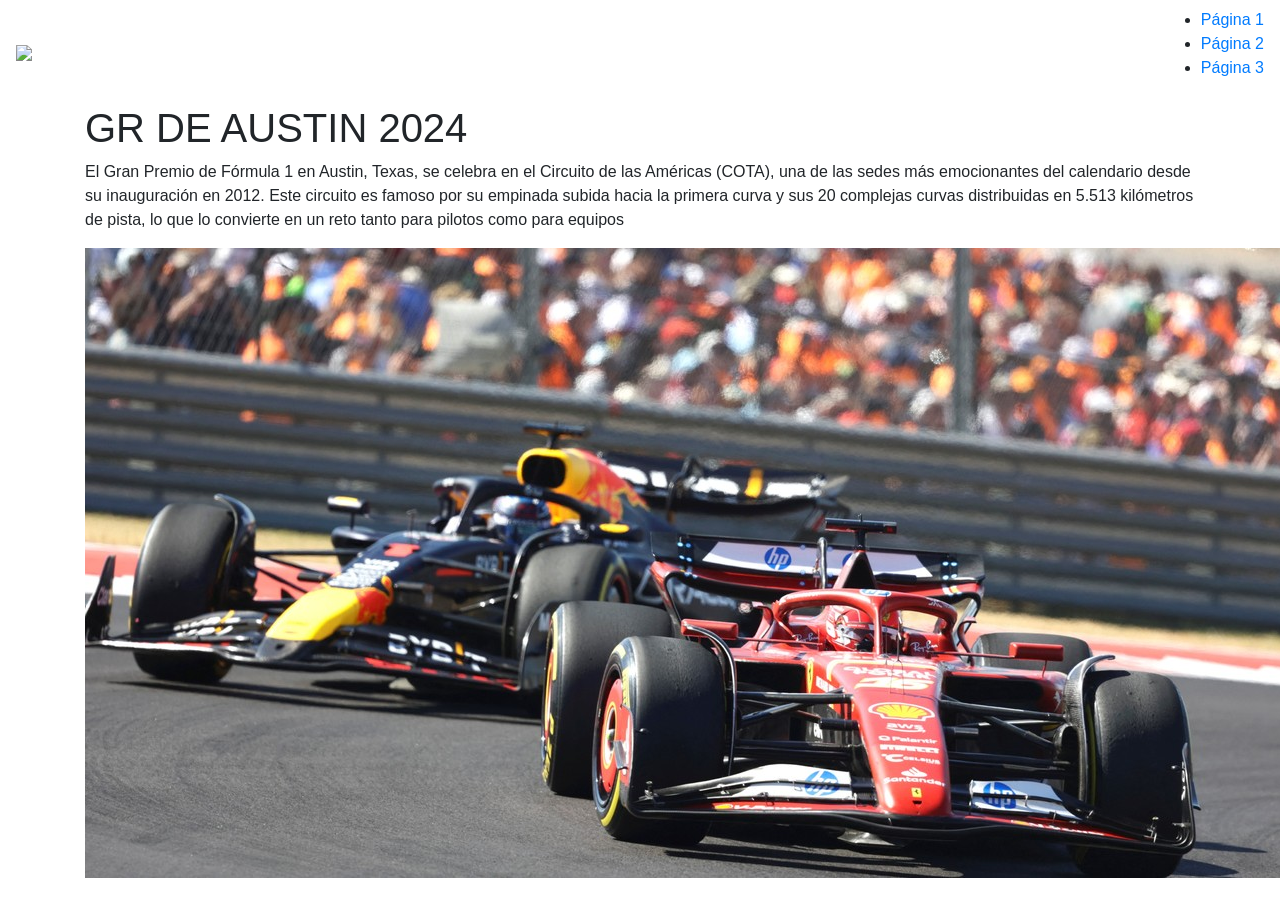
==== index.html @ 93a919c1 "Agregue un logo" ====
<!DOCTYPE html>
<html lang="es">
<head>
    <meta charset="UTF-8">
    <meta name="viewport" content="width=device-width, initial-scale=1.0">
    <title>Página Principal</title>
    <link rel="stylesheet" href="CSS/style.css">
    <link rel="stylesheet" href="https://cdn.jsdelivr.net/npm/bootstrap@4.3.1/dist/css/bootstrap.min.css" integrity="sha384-ggOyR0iXCbMQv3Xipma34MD+dH/1fQ784/j6cY/iJTQUOhcWr7x9JvoRxT2MZw1T" crossorigin="anonymous">
</head>
<body>
    <header>
        <nav class="navbar">
            <a href="index.html"><img src="img/formula-1-logo.png" class="logo"></a>
            <ul class="menu">
                <li><a href="pagina1.html">Página 1</a></li>
                <li><a href="pagina2.html">Página 2</a></li>
                <li><a href="pagina3.html">Página 3</a></li>
            </ul>
        </nav>
    </header>

    <main class="container">
        <h1>GR DE AUSTIN 2024</h1>
        <p>El Gran Premio de Fórmula 1 en Austin, Texas, se celebra en el Circuito de las Américas (COTA), una de las sedes más emocionantes del calendario desde su inauguración en 2012. Este circuito es famoso por su empinada subida hacia la primera curva y sus 20 complejas curvas distribuidas en 5.513 kilómetros de pista, lo que lo convierte en un reto tanto para pilotos como para equipos​</p>
        <img src="img/inicio.jpg" alt="Monoplaza de RB y Ferrari" class="main-image">
    </main>
</body>
</html>
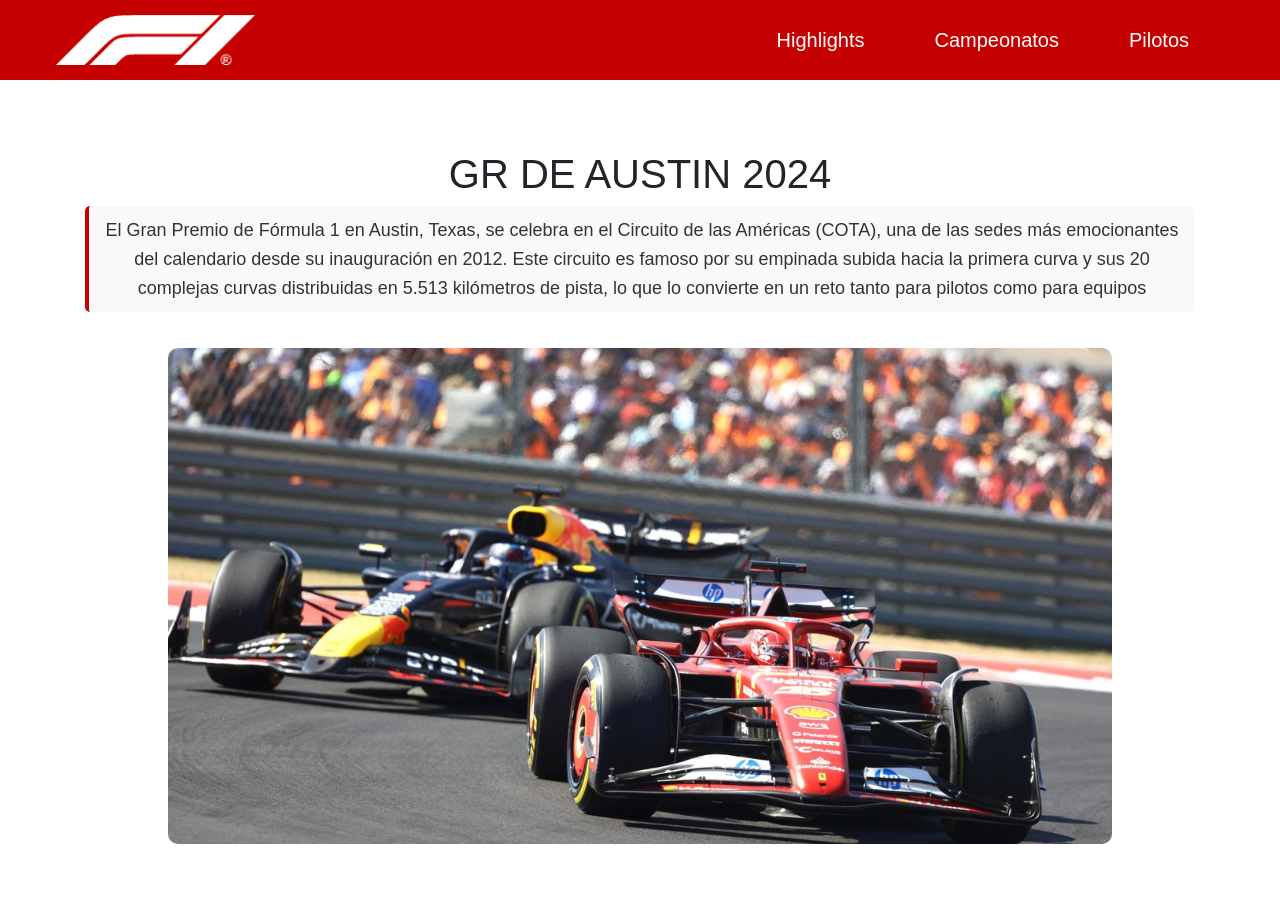
==== commit 81b49105: "Termine el resto de las paginas de la actividad 3" ====
--- a/index.html
+++ b/index.html
@@ -12,9 +12,9 @@
         <nav class="navbar">
             <a href="index.html"><img src="img/formula-1-logo.png" class="logo"></a>
             <ul class="menu">
-                <li><a href="pagina1.html">Página 1</a></li>
-                <li><a href="pagina2.html">Página 2</a></li>
-                <li><a href="pagina3.html">Página 3</a></li>
+                <li><a href="pagina1.html">Highlights</a></li>
+                <li><a href="pagina2.html">Campeonatos</a></li>
+                <li><a href="pagina3.html">Pilotos</a></li>
             </ul>
         </nav>
     </header>
--- a/CSS/style.css
+++ b/CSS/style.css
@@ -0,0 +1,109 @@
+body {
+    margin: 0;
+    padding: 0;
+    box-sizing: border-box;
+    font-family: Arial, sans-serif;
+    background-color: #f0f0f0;
+    display: flex;
+    flex-direction: column;
+    min-height: 100vh;
+}
+
+header {
+    background-color: #c50000;
+    height: 80px;
+    width: 100%;
+}
+
+.navbar {
+    display: flex;
+    justify-content: space-between;
+    align-items: center;
+    max-width: 1200px;
+    margin: 0 auto;
+    height: 100%;
+}
+
+.menu {
+    display: flex;
+    justify-content: center;
+    list-style: none;
+    padding: 0;
+    margin: 0;
+}
+
+.menu li {
+    margin: 0 15px;
+}
+
+.menu li a {
+    display: block;
+    padding: 15px 20px;
+    font-size: 20px;
+    color: white;
+    text-decoration: none;
+    background-color: #c50000;
+    transition: background-color 0.3s ease, color 0.3s ease;
+    border-radius: 5px;
+}
+
+.menu li a:hover {
+    background-color: rgb(53, 0, 0);
+    color: rgb(255, 0, 0);
+    text-decoration: underline;
+}
+
+.menu li a.activo {
+    background-color: #790000;
+    color: white;
+}
+
+.logo {
+    height: 50px;
+}
+
+.container {
+    max-width: 800px;
+    margin: 50px auto;
+    text-align: center;
+    padding: 20px;
+}
+
+.main-image {
+    width: 85%;
+    height: auto;
+    border-radius: 10px;
+    margin-top: 20px;
+}
+
+.gallery {
+    display: flex;
+    justify-content: space-around;
+    margin-top: 20px;
+}
+
+.gallery img {
+    width: 70%;
+    border-radius: 10px;
+}
+
+.gallery2{
+    justify-content: space-around;
+    margin-top: 20px;
+}
+
+.gallery2 img {
+    width: 70%;
+    border-radius: 10px;
+}
+
+p {
+    font-size: 18px; 
+    line-height: 1.6;
+    color: #333; 
+    margin: 100px 0;
+    padding: 10px; 
+    background-color: #f9f9f9; 
+    border-left: 4px solid #c50000;
+    border-radius: 5px; 
+}
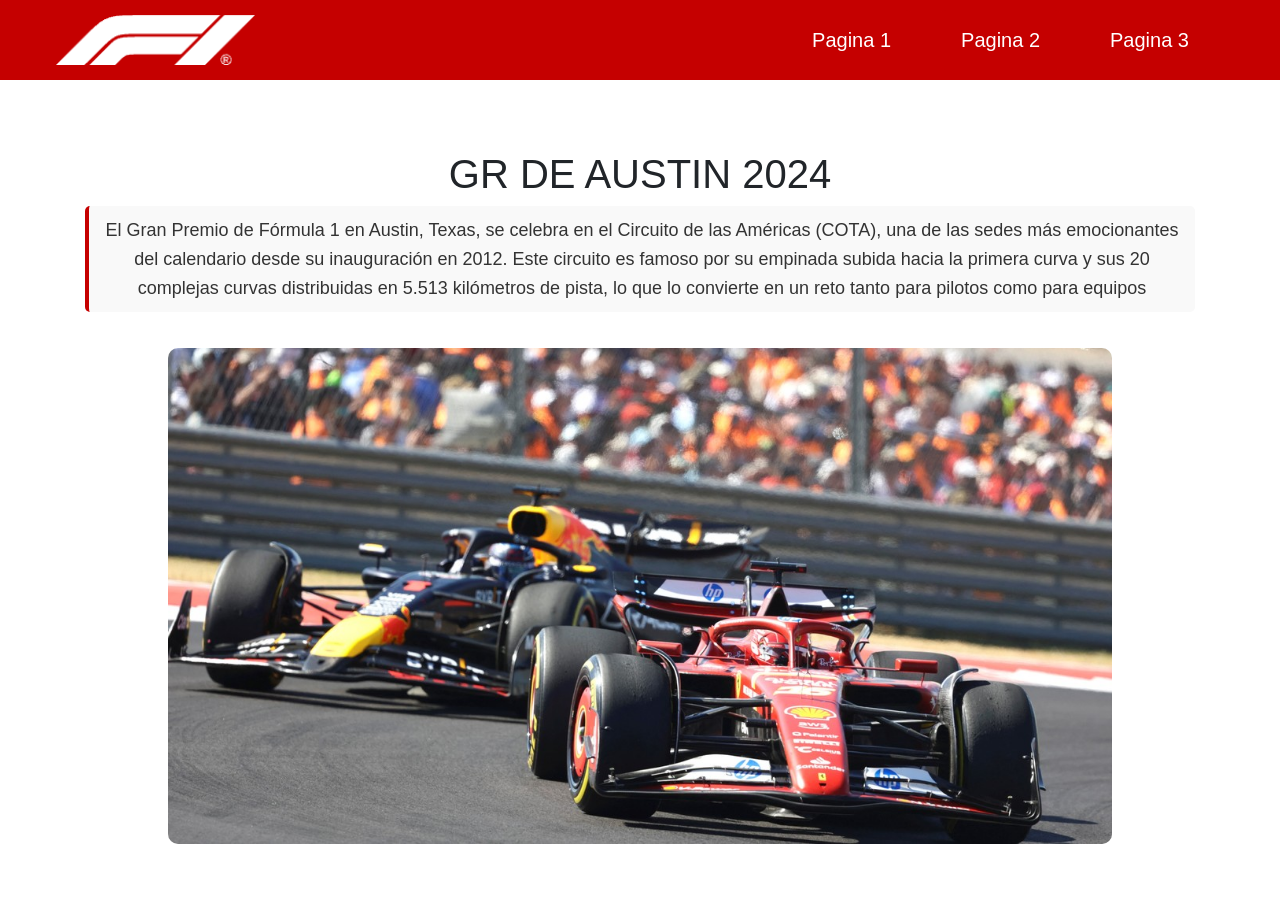
==== commit 4f9c0157: "Creada la primera página de la actividad correspondiente a la actividad 2" ====
--- a/index.html
+++ b/index.html
@@ -12,9 +12,9 @@
         <nav class="navbar">
             <a href="index.html"><img src="img/formula-1-logo.png" class="logo"></a>
             <ul class="menu">
-                <li><a href="pagina1.html">Highlights</a></li>
-                <li><a href="pagina2.html">Campeonatos</a></li>
-                <li><a href="pagina3.html">Pilotos</a></li>
+                <li><a href="pagina1.html">Pagina 1</a></li>
+                <li><a href="pagina2.html">Pagina 2</a></li>
+                <li><a href="pagina3.html">Pagina 3</a></li>
             </ul>
         </nav>
     </header>
@@ -22,7 +22,7 @@
     <main class="container">
         <h1>GR DE AUSTIN 2024</h1>
         <p>El Gran Premio de Fórmula 1 en Austin, Texas, se celebra en el Circuito de las Américas (COTA), una de las sedes más emocionantes del calendario desde su inauguración en 2012. Este circuito es famoso por su empinada subida hacia la primera curva y sus 20 complejas curvas distribuidas en 5.513 kilómetros de pista, lo que lo convierte en un reto tanto para pilotos como para equipos​</p>
-        <img src="img/inicio.jpg" alt="Monoplaza de RB y Ferrari" class="main-image">
+        <img src="IMG/inicio.jpg" alt="Monoplaza de RB y Ferrari" class="main-image">
     </main>
 </body>
 </html>
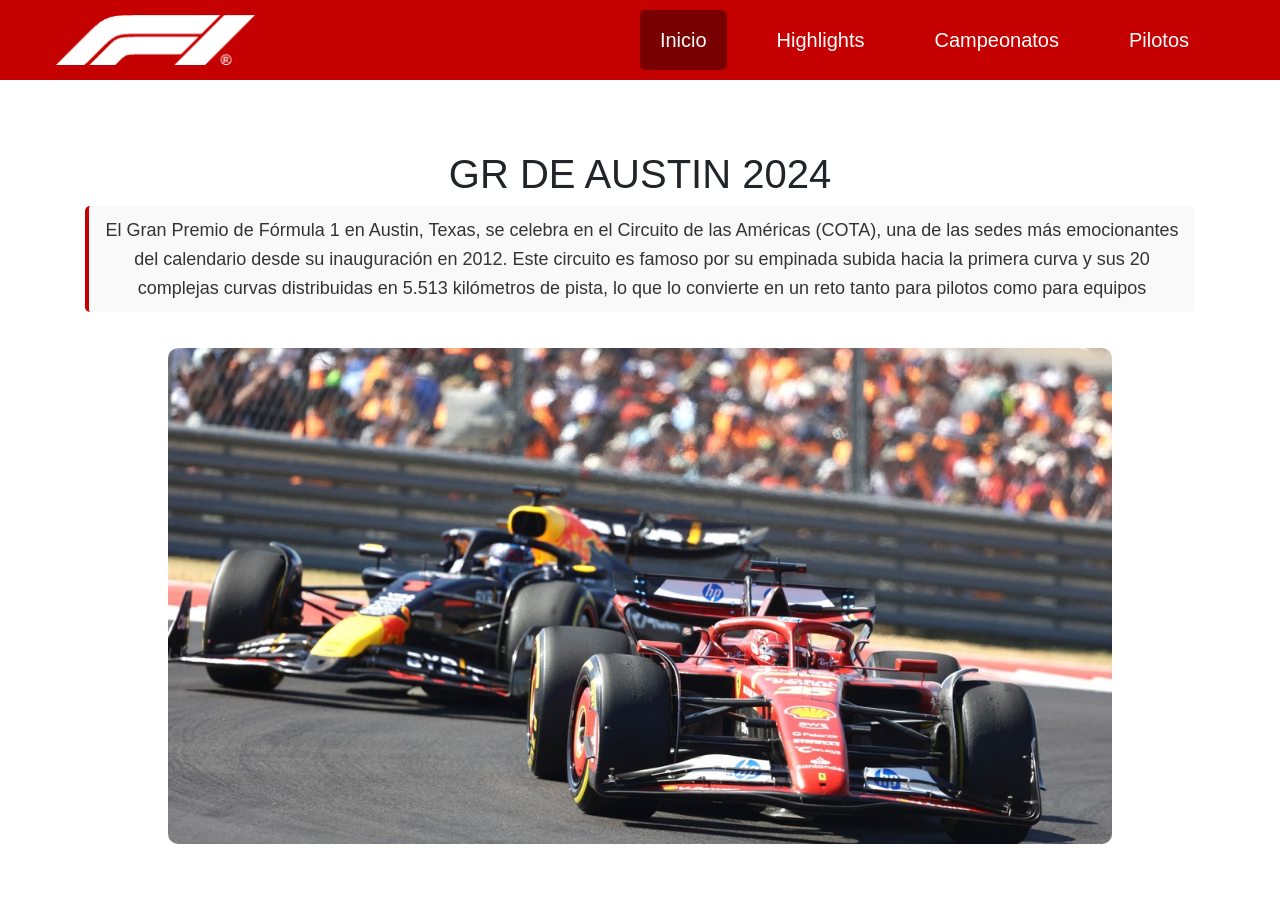
==== commit 72809930: "Se agregaron el resto de páginas correspodnientes a la actividad 3 además de las imagenes correspond" ====
--- a/index.html
+++ b/index.html
@@ -12,9 +12,10 @@
         <nav class="navbar">
             <a href="index.html"><img src="img/formula-1-logo.png" class="logo"></a>
             <ul class="menu">
-                <li><a href="pagina1.html">Pagina 1</a></li>
-                <li><a href="pagina2.html">Pagina 2</a></li>
-                <li><a href="pagina3.html">Pagina 3</a></li>
+                <li><a href="index.html" class="activo">Inicio</a></li>
+                <li><a href="pagina1.html">Highlights</a></li>
+                <li><a href="pagina2.html">Campeonatos</a></li>
+                <li><a href="pagina3.html">Pilotos</a></li>
             </ul>
         </nav>
     </header>
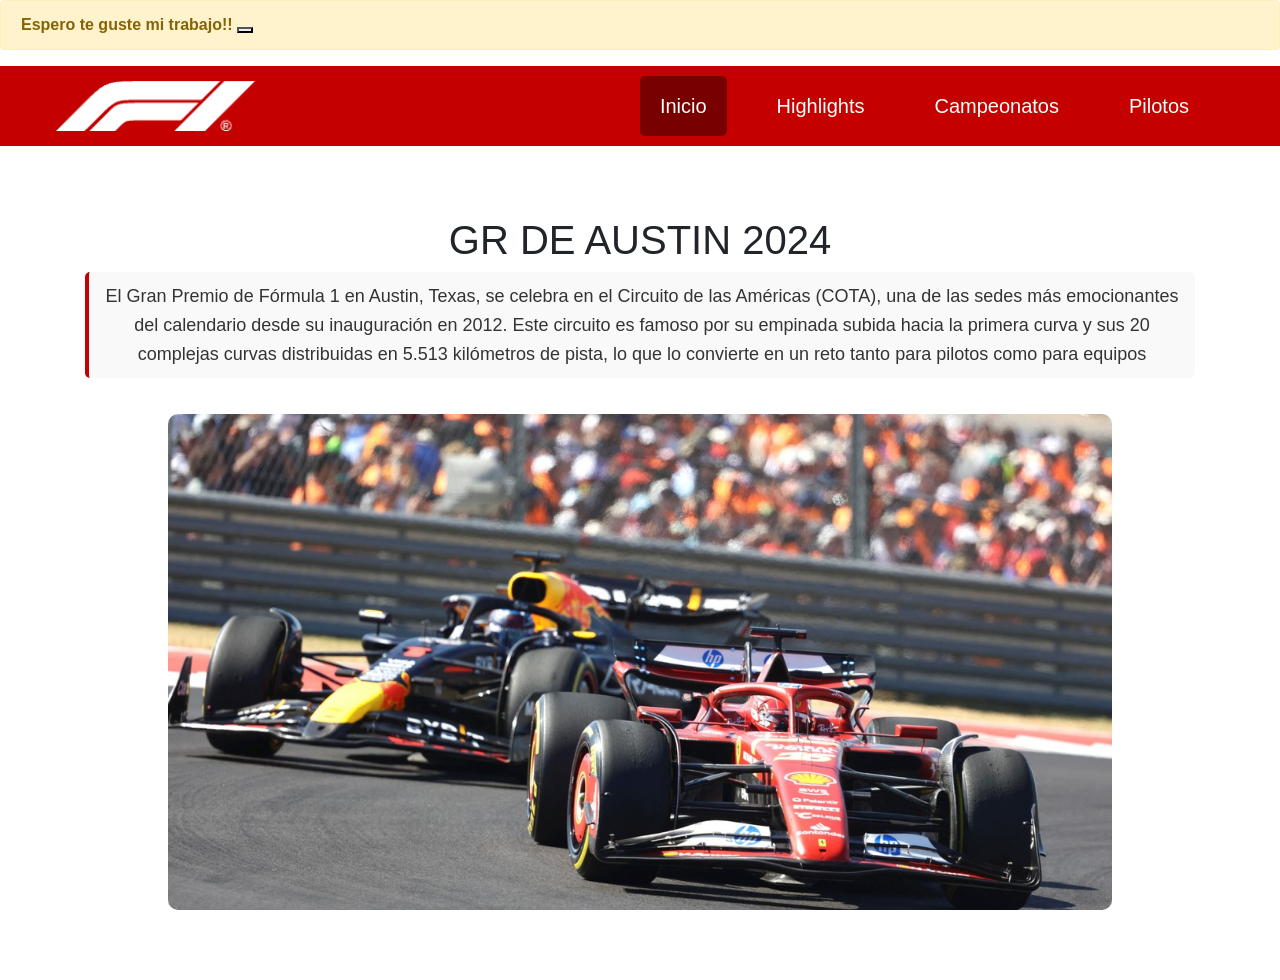
==== commit b7684065: "Update index.html" ====
--- a/index.html
+++ b/index.html
@@ -8,6 +8,10 @@
     <link rel="stylesheet" href="https://cdn.jsdelivr.net/npm/bootstrap@4.3.1/dist/css/bootstrap.min.css" integrity="sha384-ggOyR0iXCbMQv3Xipma34MD+dH/1fQ784/j6cY/iJTQUOhcWr7x9JvoRxT2MZw1T" crossorigin="anonymous">
 </head>
 <body>
+        <div class="alert alert-warning alert-dismissible fade show" role="alert">
+        <strong>Espero te guste mi trabajo!!</strong>
+        <button type="button" class="btn-close" data-bs-dismiss="alert" aria-label="Close"></button>
+      </div>
     <header>
         <nav class="navbar">
             <a href="index.html"><img src="img/formula-1-logo.png" class="logo"></a>
